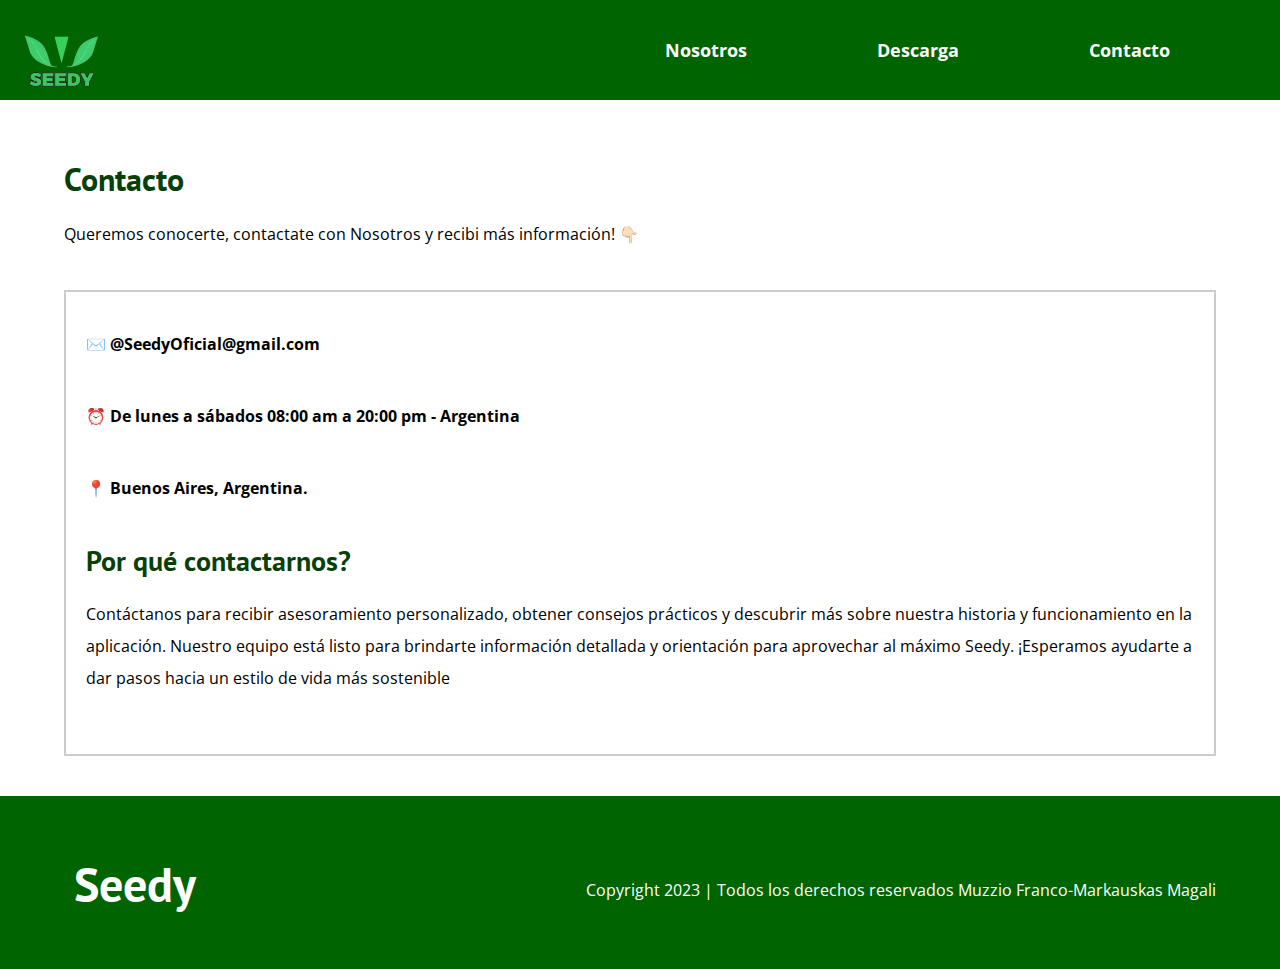
==== contacto.html @ 181b2c88 "Migracion de repo y reestructuracion" ====
<!DOCTYPE html>
<html lang="en">
<head>
    <meta charset="UTF-8">
    <meta name="viewport" content="width=device-width, initial-scale=1.0">
    <title>Contacto</title>
    <link rel="stylesheet" href="css/normalize.css">
    <link href="https://fonts.googleapis.com/css2?family=Open+Sans&family=PT+Sans:wght@400;700&display=swap" rel="stylesheet">
    <link rel="stylesheet" href="css/style.css">
</head>
<body>
    <header class="header">

        <div class="contenedor">
            <div class="barra">
                <a class="logo" href="index.html">
                    <h1 class="logo__nombre no-margin centrar-texto">
                        <img src="img/log.png" alt="LOGOSEEDY23">
                    </h1>
                </a>
            </div>
        </div>
       <nav class="navegacion">
            <a href="nosotros.html" class="navegacion__enlace"><strong>Nosotros</strong></a>
            <a href="descarga.html" class="navegacion__enlace"><strong>Descarga</strong></a>
            <a href="contacto.html" class="navegacion__enlace"><strong>Contacto</strong></a>
        </nav>   
            </div>
        </div>
    </header>

    <main class="contenedor">
        <h3 class="centrar-texto">Contacto</h3>
        <p>Queremos conocerte, contactate con Nosotros y recibi más información! 👇🏻</p>
        
        <div class="contacto-bg">
            <p><strong>✉️ @SeedyOficial@gmail.com</strong></p>
        <p><strong>⏰ De lunes a sábados 08:00 am a 20:00 pm - Argentina</strong></p>
       <p><strong></str> 📍 Buenos Aires, Argentina.</strong></p>
       <h4><strong>Por qué contactarnos?</strong></h4>
<p>Contáctanos para recibir asesoramiento personalizado, obtener consejos prácticos y descubrir más sobre nuestra historia y funcionamiento en la aplicación. Nuestro equipo está listo para brindarte información detallada y orientación para aprovechar al máximo Seedy. ¡Esperamos ayudarte a dar pasos hacia un estilo de vida más sostenible</p>
    </div>


      
               
       

        
    </main>

    <footer class="footer">
        <div class="contenedor">
            <div class="barra">
                <a class="logo" href="index.html">
                    <h1 class="logo__nombre no-margin "><strong>Seedy</strong><span class="logo__bold"></span></h1>
                </a>
<p>Copyright 2023 | Todos los derechos reservados Muzzio Franco-Markauskas Magali</p>
            </div>
        </div>
    </footer>
    <script src="js/modernizr.js"></script>
</body>
</html>
---- css/style.css ----
:root {
    --fuenteHeading: 'PT Sans', sans-serif;
    --fuenteParrafos: 'Open Sans', sans-serif;

    --primario: #006400; /* Cambia este color al verde oscuro que desees */
    --gris: #e1e1e1;
    --blanco: #ffffff;
    --negro: #000000;
}

html {
    box-sizing: border-box;
    font-size: 62.5%; /* 1 rem = 10px */
}

*,
*:before,
*:after {
    box-sizing: inherit;
}

body {
    font-family: var(--fuenteParrafos);
    font-size: 1.6rem;
    line-height: 2;
}


/** Globales **/
.contenedor {
    width: min(90%, 120rem);
    margin: 0 auto;
}

a {
    text-decoration: none;
}

h1,
h2,
h3,
h4 {
    font-family: var(--fuenteHeading);
    line-height: 1.2;
    margin-top: 0; /* Eliminar el espacio superior predeterminado de los títulos */
    margin-bottom: 20px; /* Agregar un margen inferior a los títulos */
}

h1 {
    font-size: 4.8rem;
}

h2 {
    font-size: 4rem;
    color: #074007;
}

h3 {
    color: #074007;
    font-size: 3.2rem;
    margin-top: 6rem; /* Ajustar el margen superior según sea necesario */
}

h4 {
    color: #074007;
    font-size: 2.8rem;
}

img {
    margin-bottom: 30px;
    max-width: 100%;
}

p {
    margin-bottom: 40px; /* Agregar un margen inferior a los párrafos */
}

/* Agregar un margen entre h3 y h4 */
.separacion + h4 {
    margin-top: 30px;
}

/* Estilos para h3 con clase separacion */
h3.separacion {
    color: #074007;
    margin-top: 3rem; /* Por ejemplo, ajusta el espacio superior según lo necesites */
}

/* Estilos para p seguido de h3 con clase separacion */
p + h3.separacion {
    color: #074007;
    margin-top: 1rem; /* Reducir el margen superior entre el párrafo y h3 */
}

/** Utilidades **/
.no-margin {
    margin: 0;
}

.no-padding {
    padding: 0;
}

.centrar-texto {
    text-align: left;
}

/** Header **/
.header {
    margin-bottom: 50px;
    background-color: var(--primario); /* Fondo verde oscuro para el encabezado */
    height: 10rem; /* Altura del encabezado */
    display: flex;
    justify-content: center;
    align-items: center;
}

.contenedor {
    margin-bottom: 0px;
    width: 90%;
    max-width: 120rem;
    margin: 0 auto;
}

.header__texto {
    text-align: center;
    color: var(--blanco);
    margin-top: 1rem; /* Pequeño margen superior para separar el texto */
}

@media (min-width: 768px) {
    .header__texto {
        margin-top: 15rem;
    }
}

.barra {
    padding-top: 4rem;
}

@media (min-width: 768px) {
    .barra {
        display: flex;
        justify-content: space-between;
        align-items: center;
    }
}

/* Estilo para el logo */
.logo {
    margin-bottom: 35px;
    margin-left: 10px;
    color: var(--blanco);
    max-width: 100%;
    display: flex; /* Usamos flexbox para centrar el logo verticalmente */
    align-items: center; /* Centramos verticalmente el contenido */
}

/* Ajustes para pantallas más pequeñas */
@media (max-width: 768px) {
    .logo {
        margin-left: 5px; /* Reducción del margen izquierdo */
        max-width: 80%; /* Limitar el ancho máximo del logo para que se ajuste dentro del header */
        justify-content: flex-start; /* Alineamos el contenido al principio */
    }
}



.logo__nombre {
    font-weight: 400;
}

.logo__bold {
    font-weight: 700;
}

@media (min-width: 768px) {
    .navegacion {
        display: flex;
        gap: 2rem;
    }
}

/* Estilo inicial para los enlaces de navegación */
.navegacion__enlace {
    margin-right: 100px;
    padding-right: 10px;
    display: block;
    text-align: center;
    font-size: 1.8rem;
    color: var(--blanco); /* Color blanco inicial */
    transition: color 0.3s ease, text-shadow 0.3s ease; /* Agregamos transición suave para el cambio de color y sombra de texto */
}

/* Estilo al pasar el cursor sobre los enlaces */
.navegacion__enlace:hover {
    color: #ffffff; /* Cambio a un blanco puro al pasar el cursor */
    text-shadow: 0 0 10px rgba(255, 255, 255, 0.8); /* Agregar una sombra brillante al texto */
}

@media (min-width: 768px) {
    .contenido-principal {
        margin-top: 0px;
        display: grid;
        grid-template-columns: 2fr 1fr;
        column-gap: 4rem;
    }
}

.entrada {
    border-bottom: 1px solid var(--gris);
    margin-bottom: 2rem;
}

.entrada:last-of-type {
    border: none;
    margin-bottom: 0;
}

.boton {
    display: block;
    font-family: var(--fuenteHeading);
    color: var(--blanco);
    text-align: center;
    padding: 1rem 3rem;
    font-size: 1.8rem;
    text-transform: uppercase;
    font-weight: 700;
    margin-bottom: 2rem;
    border: none;
}

@media (min-width: 768px) {
    .boton {
        display: inline-block;
    }
}

.boton:hover {
    cursor: pointer;
}

.boton--primario {
    background-color: #074007;
}

.boton--secundario {
    background-color: var(--primario);
}

.cursos {
    list-style: none;
}

.widget-curso {
    margin-bottom: 1000px;
    border-bottom: 1px solid var(--gris);
}

.widget-curso:last-of-type {
    border: none;
    margin-bottom: 0;
}

.widget-curso__label {
    font-family: var(--fuenteHeading);
    font-weight: bold;
}

.widget-curso__info {
    font-weight: normal;
}

.widget-curso__label,
.widget-curso__info {
    margin-bottom: 0;
    font-size: 2rem;
}

.footer {
    background-color: var(--negro);
    padding-bottom: 3rem;
    margin-top: 4rem;
}

/** Sobre Nosotros **/
@media (min-width: 768px) {
    .sobre-nosotros {
        display: grid;
        grid-template-columns: repeat(2, 1fr);
        column-gap: 2rem;
    }
}

/** Cursos **/
.curso {
    padding: 3rem 0;
    border-bottom: 1px solid var(--gris);
}

@media (min-width: 768px) {
    .curso {
        display: grid;
        grid-template-columns: 1fr 2fr;
        column-gap: 2rem;
    }
}

.curso:last-of-type {
    border: none;
}

.curso__label {
    font-family: var(--fuenteHeading);
    font-weight: bold;
}

.curso__info {
    font-weight: normal;
}

.curso__label,
.curso__info {
    font-size: 2rem;
}

/** Contacto **/
.contacto-bg {
    border: 2px solid #ccc; /* Color y grosor del borde */
    padding: 20px; /* Espaciado interno */
    width: fit-content; /* Ajustar el ancho al contenido */
}

.formulario {
    background-color: var(--blanco);
    margin: -5rem auto 0 auto;
    width: 95%;
    padding: 5rem;
}

.campo {
    display: flex;
    margin-bottom: 2rem;
}

.campo__label {
    color: #074007;
    flex: 0 0 9rem;
    text-align: right;
    padding-right: 2rem;
}

.campo__field {
    flex: 1;
    border: 1px solid var(--gris);
}

.campo__field--textarea {
    height: 20rem;
}

.sobre-nosotros {
    display: flex;
    flex-direction: column; /* Cambia la dirección del flexbox */
    align-items: center; /* Alinea los elementos al centro */
    text-align: center; /* Centra el texto */
}

.sobre-nosotros__texto,
.sobre-nosotros__imagen {
    width: 100%; /* Ocupa todo el ancho disponible */
}

.sobre-nosotros__imagen img {
    max-width: 100%; /* Ajusta el tamaño máximo de la imagen */
    display: block; /* Elimina espacios verticales */
    margin: 0 auto; /* Centra la imagen horizontalmente */
}

/*Banner*/
.banner {
    width: 100%;
    overflow: hidden;
    margin-top: -50px; /* Movemos el banner un poco más hacia arriba */
}

.banner img {
    width: 100%;
    display: block;
    margin-top: -35px; /* Recortamos un poco más la parte superior del banner */
}

.texto-superpuesto {
    position: absolute;
    top: 30%; /* Posición vertical en el 35% del banner */
    left: 50%; /* Posición horizontal en el centro */
    transform: translate(-50%, -50%);
    color: #ffffff; /* Color blanco para el texto */
    font-size: 3rem; /* Tamaño del texto */
    text-shadow: 2px 2px 4px rgba(0, 0, 0, 0.5); /* Sombra del texto */
    text-align: center; /* Alineación centrada */
}

/* Para hacerlo responsive */
@media (max-width: 768px) {
    .texto-superpuesto {
        font-size: 2rem; /* Tamaño del texto para dispositivos más pequeños si es necesario */
        top: 23%; /* Posición vertical en el 40% del banner para dispositivos móviles */
    }
}

.blog {
    margin-top: 0px;
    padding-top: 0px;
}

.footer {
    background-color: var(--primario); /* Color de fondo verde oscuro */
    padding: 20px 0; /* Espaciado interno superior e inferior */
    color: #ffffff; /* Color del texto en el footer */
}

.main__descarga {
    text-align: center; /* Centrar el texto */
    margin-top: 2rem; /* Ajustar el margen superior */
}

.main__descarga a {
    text-shadow: 2px 2px 4px rgba(0, 0, 0, 0.5);
    color: #006400; /* Color del texto inicial (verde oscuro) */
    text-decoration: none; /* Quita la decoración del enlace */
    transition: color 0.3s ease; /* Agrega transición suave al color del texto */
}

.contactate a {
    text-align: left;
    text-shadow: 2px 2px 4px rgba(0, 0, 0, 0.5);
    color: #006400; /* Color del texto inicial (verde oscuro) */
    text-decoration: none; /* Quita la decoración del enlace */
    transition: color 0.3s ease; /* Agrega transición suave al color del texto */
}

.contactate main__descarga a:hover {
    color: #32cd32; /* Color del texto al pasar el cursor (verde claro) */
}
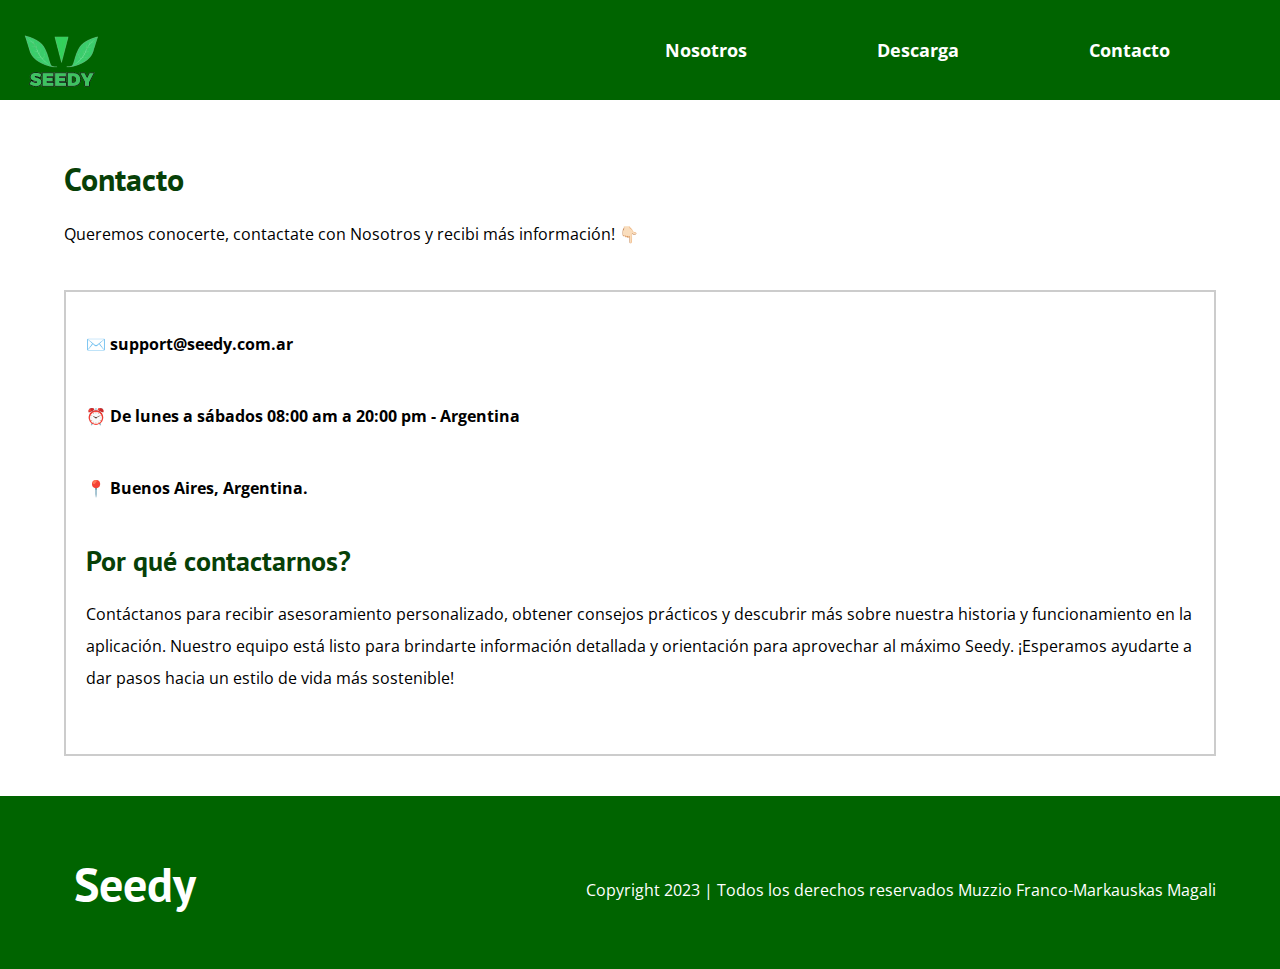
==== commit 27af5d4c: "cambios de redacción." ====
--- a/contacto.html
+++ b/contacto.html
@@ -34,11 +34,11 @@
         <p>Queremos conocerte, contactate con Nosotros y recibi más información! 👇🏻</p>
         
         <div class="contacto-bg">
-            <p><strong>✉️ @SeedyOficial@gmail.com</strong></p>
+            <p><strong>✉️ support@seedy.com.ar</strong></p>
         <p><strong>⏰ De lunes a sábados 08:00 am a 20:00 pm - Argentina</strong></p>
        <p><strong></str> 📍 Buenos Aires, Argentina.</strong></p>
        <h4><strong>Por qué contactarnos?</strong></h4>
-<p>Contáctanos para recibir asesoramiento personalizado, obtener consejos prácticos y descubrir más sobre nuestra historia y funcionamiento en la aplicación. Nuestro equipo está listo para brindarte información detallada y orientación para aprovechar al máximo Seedy. ¡Esperamos ayudarte a dar pasos hacia un estilo de vida más sostenible</p>
+<p>Contáctanos para recibir asesoramiento personalizado, obtener consejos prácticos y descubrir más sobre nuestra historia y funcionamiento en la aplicación. Nuestro equipo está listo para brindarte información detallada y orientación para aprovechar al máximo Seedy. ¡Esperamos ayudarte a dar pasos hacia un estilo de vida más sostenible!</p>
     </div>
 
 
